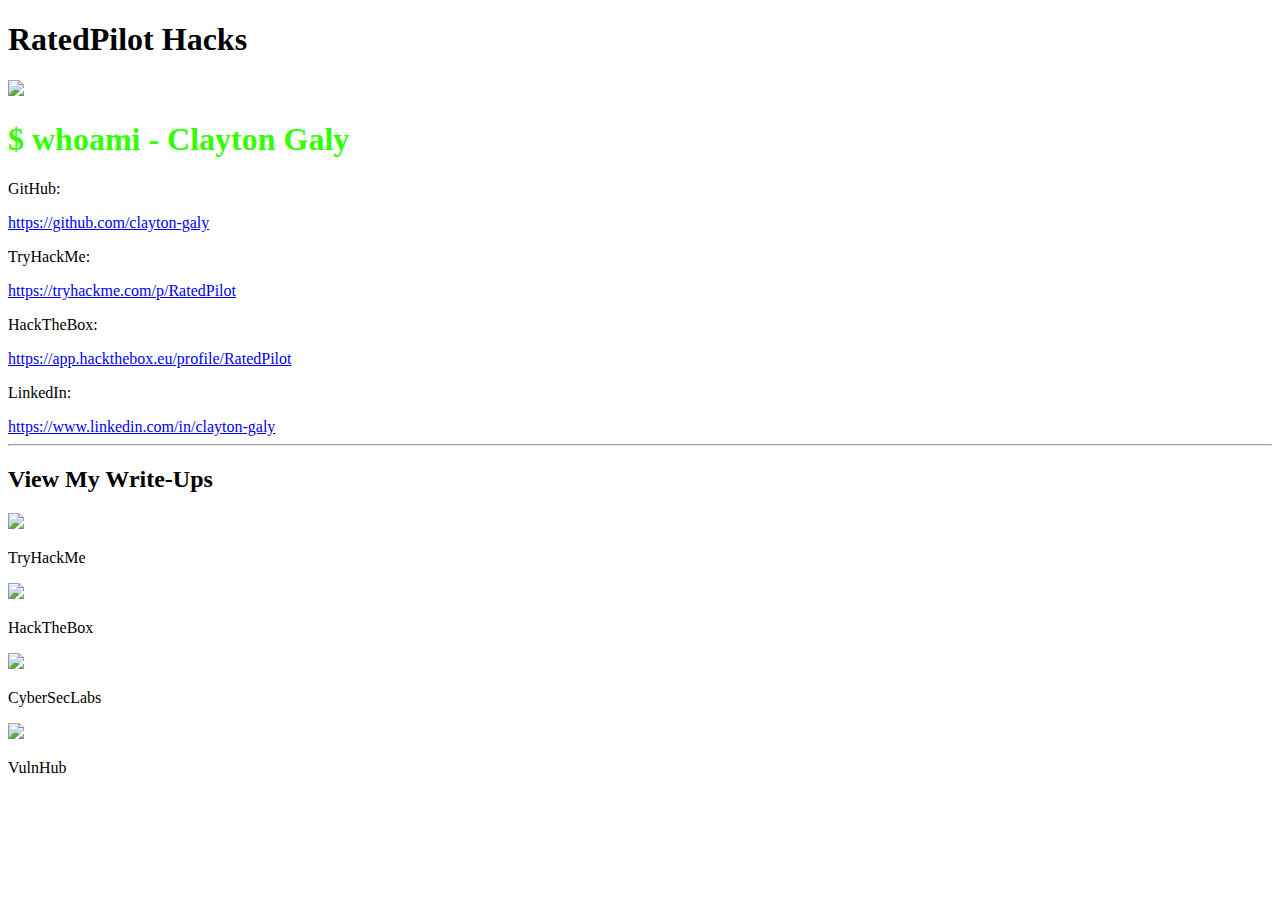
==== index.html @ 5f5fd981 "base files" ====
<!DOCTYPE html>
<html>
    <head>
        <meta name="viewport" content="width=device-width, initial-scale=1">
        <title>RatedPilot Hacks</title>
        <link rel="stylesheet" href="assets/css/index.css">
    </head>
    <body>
        <nav class="header">
            <h1 class="title">RatedPilot Hacks</h1>
        </nav>
        <div class="contact-info">
            <img class="my-image" src="assets/images/20202.png">
            <div class="contact-alltext">
                <h1 style="color: rgb(51,255,0);">$ whoami - Clayton Galy</h1>
                <div>
                    <p>GitHub:</p> <a href="https://github.com/clayton-galy">https://github.com/clayton-galy</a>
                </div>  
                <div>
                    <p>TryHackMe:</p> <a href="https://tryhackme.com/p/RatedPilot">https://tryhackme.com/p/RatedPilot</a>
                </div>  
                <div>
                    <p>HackTheBox:</p> <a href="https://app.hackthebox.eu/profile/162495">https://app.hackthebox.eu/profile/RatedPilot</a>
                </div>
                <div>
                    <p>LinkedIn:</p> <a href="https://www.linkedin.com/in/clayton-galy">https://www.linkedin.com/in/clayton-galy</a>
                </div>  
            </div>
        </div>
        <hr>
        <div class="subheader">
            <h2>View My Write-Ups</h2>
        </div>
        <div class="writeup-links">
            <!--
            <div class="icons">
                <a href="pages/search.html"><img class="thumbnail" src="/assets/images/search.jpg"></a>
                <p class="icontext">Index Coming Soon!</p>
            </div>
            -->
            <div class="icons">
                <a href="pages/tryhackme.html"><img class="thumbnail" src="/assets/images/TryHackMe.jpg"></a>
                <p class="icontext">TryHackMe</p>
            </div>
            <div class="icons">
                <a href="pages/hackthebox.html"><img class="thumbnail" src="/assets/images/hackthebox.jpg"></a>
                <p class="icontext">HackTheBox</p>
            </div>
            <div class="icons">
                <a href="pages/cyberseclabs.html"><img class="thumbnail" src="/assets/images/cyberseclabs.png"></a>
                <p class="icontext">CyberSecLabs</p>
            </div>
            <div class="icons">
                <a href="pages/vulnhub.html"><img class="thumbnail" src="/assets/images/vulnhub.png"></a>
                <p class="icontext">VulnHub</p>
            </div>
        </div>
    </body>
</html>
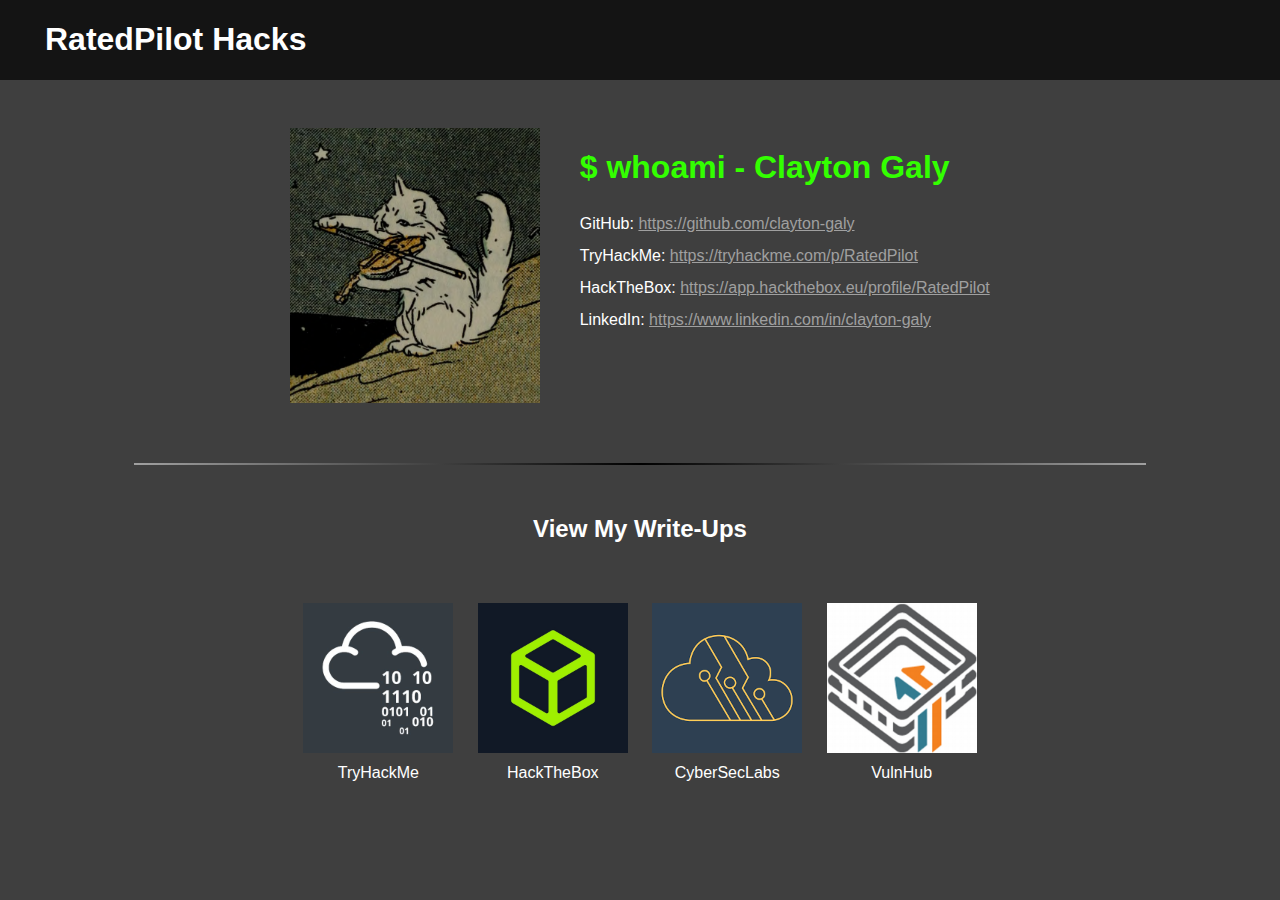
==== commit 65ef33bb: "Update index.html" ====
--- a/index.html
+++ b/index.html
@@ -34,26 +34,26 @@
         <div class="writeup-links">
             <!--
             <div class="icons">
-                <a href="pages/search.html"><img class="thumbnail" src="/assets/images/search.jpg"></a>
+                <a href="pages/search.html"><img class="thumbnail" src="assets/images/search.jpg"></a>
                 <p class="icontext">Index Coming Soon!</p>
             </div>
             -->
             <div class="icons">
-                <a href="pages/tryhackme.html"><img class="thumbnail" src="/assets/images/TryHackMe.jpg"></a>
+                <a href="pages/tryhackme.html"><img class="thumbnail" src="assets/images/TryHackMe.jpg"></a>
                 <p class="icontext">TryHackMe</p>
             </div>
             <div class="icons">
-                <a href="pages/hackthebox.html"><img class="thumbnail" src="/assets/images/hackthebox.jpg"></a>
+                <a href="pages/hackthebox.html"><img class="thumbnail" src="assets/images/hackthebox.jpg"></a>
                 <p class="icontext">HackTheBox</p>
             </div>
             <div class="icons">
-                <a href="pages/cyberseclabs.html"><img class="thumbnail" src="/assets/images/cyberseclabs.png"></a>
+                <a href="pages/cyberseclabs.html"><img class="thumbnail" src="assets/images/cyberseclabs.png"></a>
                 <p class="icontext">CyberSecLabs</p>
             </div>
             <div class="icons">
-                <a href="pages/vulnhub.html"><img class="thumbnail" src="/assets/images/vulnhub.png"></a>
+                <a href="pages/vulnhub.html"><img class="thumbnail" src="assets/images/vulnhub.png"></a>
                 <p class="icontext">VulnHub</p>
             </div>
         </div>
     </body>
-</html>+</html>
--- a/assets/css/index.css
+++ b/assets/css/index.css
@@ -0,0 +1,69 @@
+html {
+    font-family: Arial, Helvetica, sans-serif;
+    color: white;
+}
+hr {
+    border: 0;
+    height: 2px;
+    background: #000000;
+    width: 80%;
+    background-image: linear-gradient(to right, rgb(160, 160, 160), rgb(0,0,0), rgb(160, 160, 160));
+}
+body {
+    background: rgb(63, 63, 63);
+    padding-top: 80px;
+}
+a {
+    color: rgb(160, 160, 160);
+}
+p {
+    display:inline-block;
+    margin-top:7px;
+    margin-bottom:7px;
+}
+.header {
+    display: inline;
+    background-size: cover;
+    position: fixed;
+    left: 0;
+    right: 0;
+    top: 0;
+    background: rgb(20, 20, 20);
+}
+.subheader {
+    text-align: center;
+    margin-top: 50px;
+}
+.title {
+    margin-left: 45px;
+}
+.my-image {
+    width: 250px;
+    margin-right: 35px;
+    vertical-align: top;
+}
+.contact-alltext {
+    display: inline-block;
+    text-align: left;
+}
+.contact-info {
+    text-align: center;
+    margin-bottom: 60px;
+    margin-top: 40px;
+} 
+.writeup-links {
+    text-align: center;
+    margin-top: 60px;
+}
+.icons {
+    display: inline-block;
+}
+.icontext {
+    display: block;
+}
+.thumbnail {
+    width: 150px;
+    height: 150px;
+    margin-left: 10px;
+    margin-right: 10px;
+}